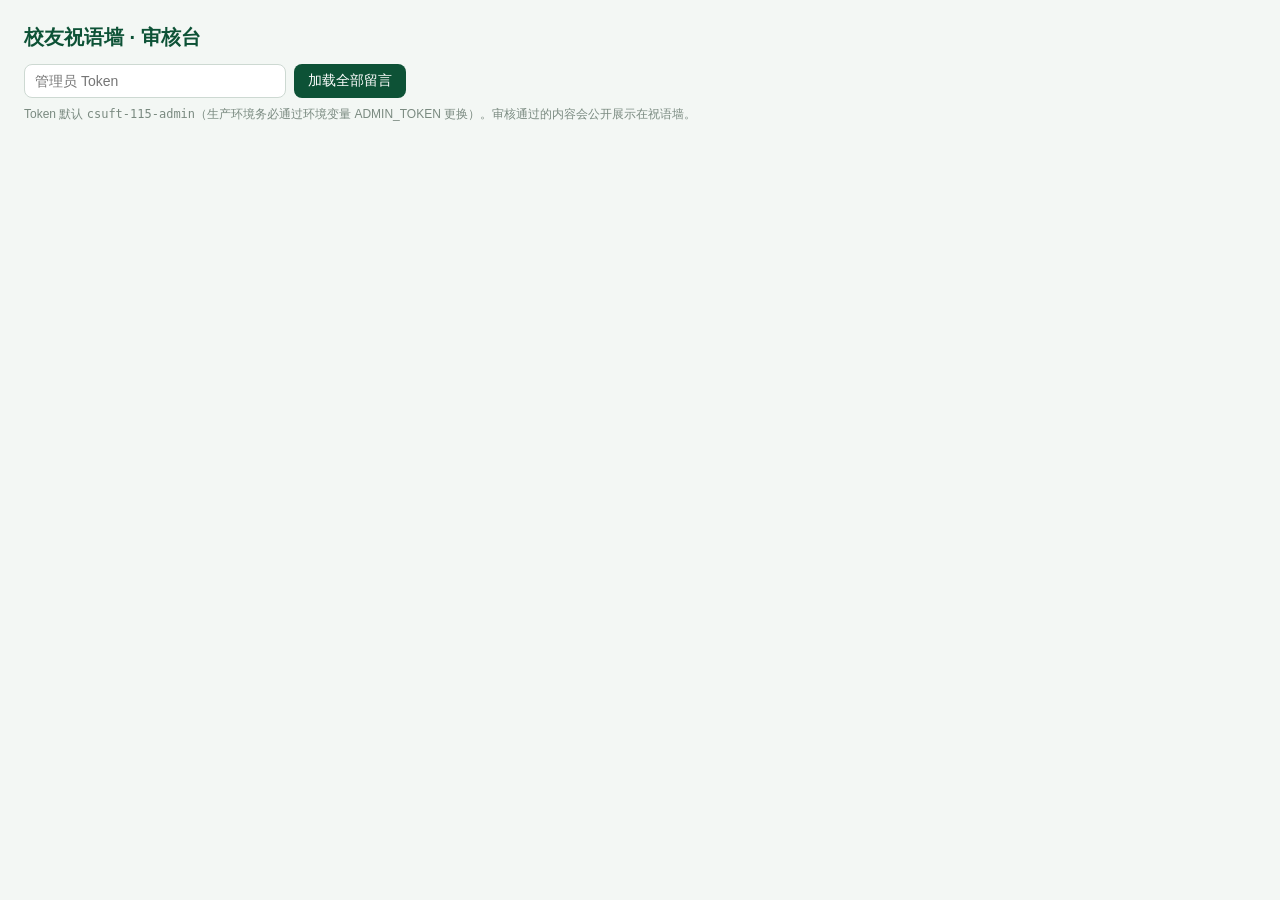
==== admin.html @ c24ed112 "deploy: 中南林业科技大学115周年校庆专题站 (CSUFT·LAAB)" ====
<!DOCTYPE html>
<html lang="zh-CN">
<head>
<meta charset="UTF-8" />
<meta name="viewport" content="width=device-width, initial-scale=1.0" />
<title>祝语墙审核台 · 园林与建筑学院（中南林业科技大学）</title>
<style>
  body{font-family:-apple-system,Segoe UI,Roboto,'Microsoft YaHei',sans-serif;background:#f3f7f4;margin:0;padding:24px;color:#1f3329}
  h1{font-size:20px;color:#0d5236;margin-top:0}
  .bar{display:flex;gap:8px;align-items:center;margin-bottom:8px;flex-wrap:wrap}
  input{padding:8px 10px;border:1px solid #cdd9d2;border-radius:8px;font-size:14px}
  input[type=password]{width:240px}
  button{cursor:pointer;border:none;border-radius:8px;padding:8px 14px;font-size:14px}
  .btn-load{background:#0d5236;color:#fff}
  .ok{background:#1f9d6b;color:#fff}
  .no{background:#c0392b;color:#fff}
  .list{display:grid;gap:12px;max-width:860px}
  .card{border:1px solid #dceae2;background:#fff;border-radius:10px;padding:14px}
  .card.pending{border-color:#e7c98a;background:#fffaf0}
  .card.approved{border-color:#bfe3cd}
  .meta{font-size:13px;color:#5b6b62;margin-bottom:6px}
  .name{font-weight:700;color:#0d5236}
  .status{font-size:12px;padding:2px 8px;border-radius:999px;margin-left:8px}
  .status.pending{background:#fbf3df;color:#8a5a00}
  .status.approved{background:#e8f5ec;color:#0d5236}
  .msg{font-size:15px;line-height:1.6}
  .acts{margin-top:10px;display:flex;gap:8px}
  .hint{font-size:12px;color:#7a8a80;margin-top:4px}
</style>
</head>
<body>
  <h1>校友祝语墙 · 审核台</h1>
  <div class="bar">
    <input type="password" id="token" placeholder="管理员 Token" />
    <button class="btn-load" id="load">加载全部留言</button>
  </div>
  <p class="hint">Token 默认 <code>csuft-115-admin</code>（生产环境务必通过环境变量 ADMIN_TOKEN 更换）。审核通过的内容会公开展示在祝语墙。</p>
  <div class="list" id="list"></div>

  <script>
    const API = ''; // 同源；若后端在独立域名，改为如 'https://api.example.com'
    document.getElementById('load').addEventListener('click', load);
    async function load() {
      const t = document.getElementById('token').value.trim();
      if (!t) { alert('请输入 Token'); return; }
      const r = await fetch(API + '/api/blessings', { headers: { 'Authorization': 'Bearer ' + t } });
      if (r.status === 401) { alert('Token 错误'); return; }
      const data = await r.json();
      const list = document.getElementById('list');
      if (!data.length) { list.innerHTML = '<p class="hint">暂无留言。</p>'; return; }
      list.innerHTML = data.map(x => `<div class="card ${x.status}">
        <div class="meta"><span class="name">${esc(x.name)}</span><span class="status ${x.status}">${x.status === 'approved' ? '已通过' : '待审核'}</span><span> · ${esc(x.grade || '')}</span></div>
        <div class="msg">${esc(x.msg)}</div>
        <div class="acts">
          ${x.status === 'pending' ? `<button class="ok" data-act="approve" data-id="${x.id}">通过</button>` : ''}
          <button class="no" data-act="reject" data-id="${x.id}">删除</button>
        </div></div>`).join('');
      list.querySelectorAll('button[data-act]').forEach(b => b.addEventListener('click', () => act(b.dataset.act, b.dataset.id, t)));
    }
    async function act(a, id, t) {
      await fetch(API + '/api/blessings/' + id + '/' + a, { method: 'POST', headers: { 'Authorization': 'Bearer ' + t } });
      load();
    }
    function esc(s) { return (s || '').replace(/[&<>"]/g, c => ({ '&': '&amp;', '<': '&lt;', '>': '&gt;', '"': '&quot;' }[c])); }
  </script>
</body>
</html>
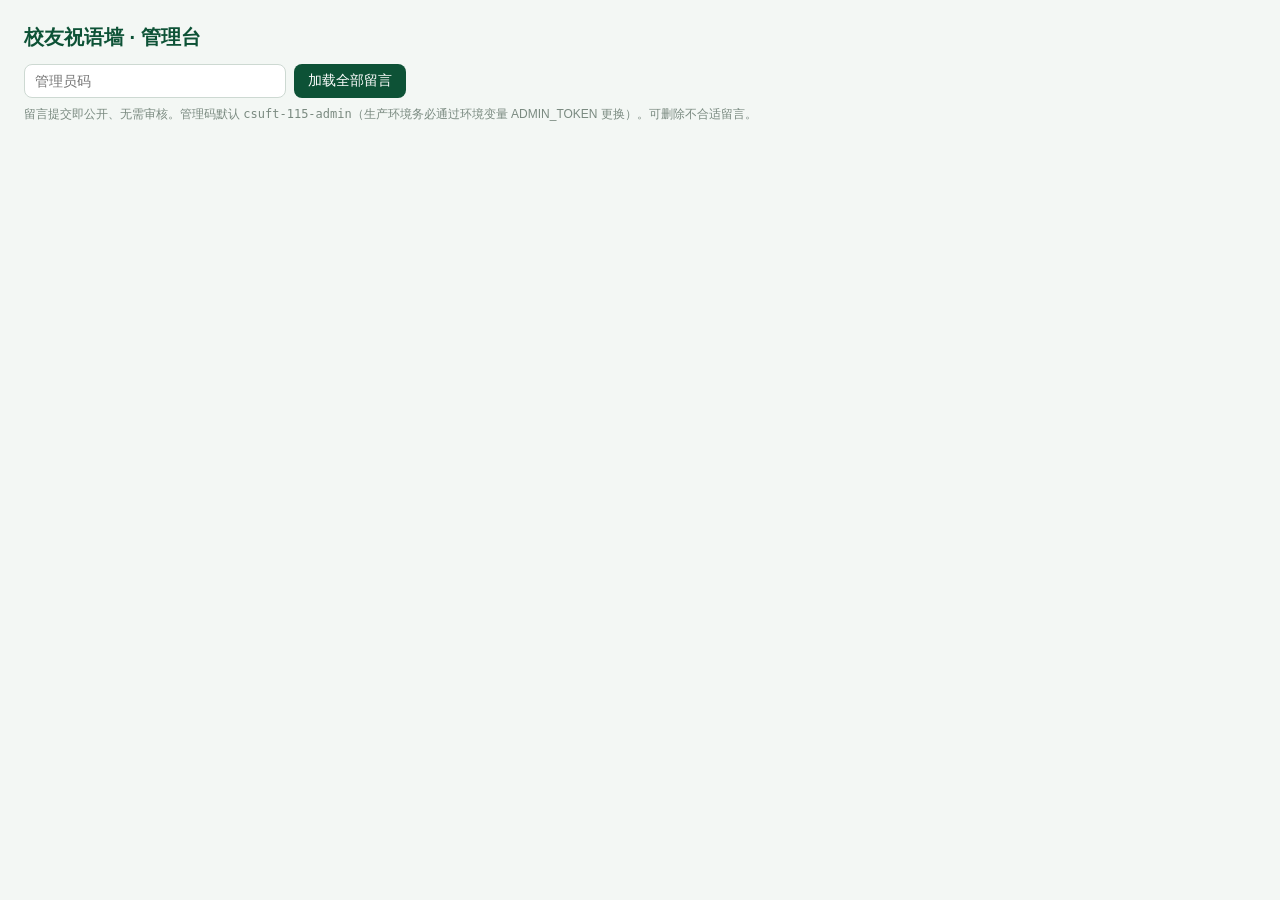
==== commit 3d83f780: "feat: 留言墙改为提交即公开+管理员删除" ====
--- a/admin.html
+++ b/admin.html
@@ -3,7 +3,7 @@
 <head>
 <meta charset="UTF-8" />
 <meta name="viewport" content="width=device-width, initial-scale=1.0" />
-<title>祝语墙审核台 · 园林与建筑学院（中南林业科技大学）</title>
+<title>祝语墙管理台 · 园林与建筑学院（中南林业科技大学）</title>
 <style>
   body{font-family:-apple-system,Segoe UI,Roboto,'Microsoft YaHei',sans-serif;background:#f3f7f4;margin:0;padding:24px;color:#1f3329}
   h1{font-size:20px;color:#0d5236;margin-top:0}
@@ -12,29 +12,23 @@
   input[type=password]{width:240px}
   button{cursor:pointer;border:none;border-radius:8px;padding:8px 14px;font-size:14px}
   .btn-load{background:#0d5236;color:#fff}
-  .ok{background:#1f9d6b;color:#fff}
   .no{background:#c0392b;color:#fff}
   .list{display:grid;gap:12px;max-width:860px}
   .card{border:1px solid #dceae2;background:#fff;border-radius:10px;padding:14px}
-  .card.pending{border-color:#e7c98a;background:#fffaf0}
-  .card.approved{border-color:#bfe3cd}
   .meta{font-size:13px;color:#5b6b62;margin-bottom:6px}
   .name{font-weight:700;color:#0d5236}
-  .status{font-size:12px;padding:2px 8px;border-radius:999px;margin-left:8px}
-  .status.pending{background:#fbf3df;color:#8a5a00}
-  .status.approved{background:#e8f5ec;color:#0d5236}
   .msg{font-size:15px;line-height:1.6}
   .acts{margin-top:10px;display:flex;gap:8px}
   .hint{font-size:12px;color:#7a8a80;margin-top:4px}
 </style>
 </head>
 <body>
-  <h1>校友祝语墙 · 审核台</h1>
+  <h1>校友祝语墙 · 管理台</h1>
   <div class="bar">
-    <input type="password" id="token" placeholder="管理员 Token" />
+    <input type="password" id="token" placeholder="管理员码" />
     <button class="btn-load" id="load">加载全部留言</button>
   </div>
-  <p class="hint">Token 默认 <code>csuft-115-admin</code>（生产环境务必通过环境变量 ADMIN_TOKEN 更换）。审核通过的内容会公开展示在祝语墙。</p>
+  <p class="hint">留言提交即公开、无需审核。管理码默认 <code>csuft-115-admin</code>（生产环境务必通过环境变量 ADMIN_TOKEN 更换）。可删除不合适留言。</p>
   <div class="list" id="list"></div>
 
   <script>
@@ -42,23 +36,23 @@
     document.getElementById('load').addEventListener('click', load);
     async function load() {
       const t = document.getElementById('token').value.trim();
-      if (!t) { alert('请输入 Token'); return; }
+      if (!t) { alert('请输入管理码'); return; }
       const r = await fetch(API + '/api/blessings', { headers: { 'Authorization': 'Bearer ' + t } });
-      if (r.status === 401) { alert('Token 错误'); return; }
+      if (r.status === 401) { alert('管理码错误'); return; }
       const data = await r.json();
       const list = document.getElementById('list');
       if (!data.length) { list.innerHTML = '<p class="hint">暂无留言。</p>'; return; }
-      list.innerHTML = data.map(x => `<div class="card ${x.status}">
-        <div class="meta"><span class="name">${esc(x.name)}</span><span class="status ${x.status}">${x.status === 'approved' ? '已通过' : '待审核'}</span><span> · ${esc(x.grade || '')}</span></div>
+      list.innerHTML = data.map(x => `<div class="card">
+        <div class="meta"><span class="name">${esc(x.name)}</span><span> · ${esc(x.grade || '')}</span></div>
         <div class="msg">${esc(x.msg)}</div>
         <div class="acts">
-          ${x.status === 'pending' ? `<button class="ok" data-act="approve" data-id="${x.id}">通过</button>` : ''}
-          <button class="no" data-act="reject" data-id="${x.id}">删除</button>
+          <button class="no" data-id="${x.id}">删除</button>
         </div></div>`).join('');
-      list.querySelectorAll('button[data-act]').forEach(b => b.addEventListener('click', () => act(b.dataset.act, b.dataset.id, t)));
+      list.querySelectorAll('button[data-id]').forEach(b => b.addEventListener('click', () => del(b.dataset.id, t)));
     }
-    async function act(a, id, t) {
-      await fetch(API + '/api/blessings/' + id + '/' + a, { method: 'POST', headers: { 'Authorization': 'Bearer ' + t } });
+    async function del(id, t) {
+      if (!confirm('确认删除这条留言？')) return;
+      await fetch(API + '/api/blessings/' + id, { method: 'DELETE', headers: { 'Authorization': 'Bearer ' + t } });
       load();
     }
     function esc(s) { return (s || '').replace(/[&<>"]/g, c => ({ '&': '&amp;', '<': '&lt;', '>': '&gt;', '"': '&quot;' }[c])); }
